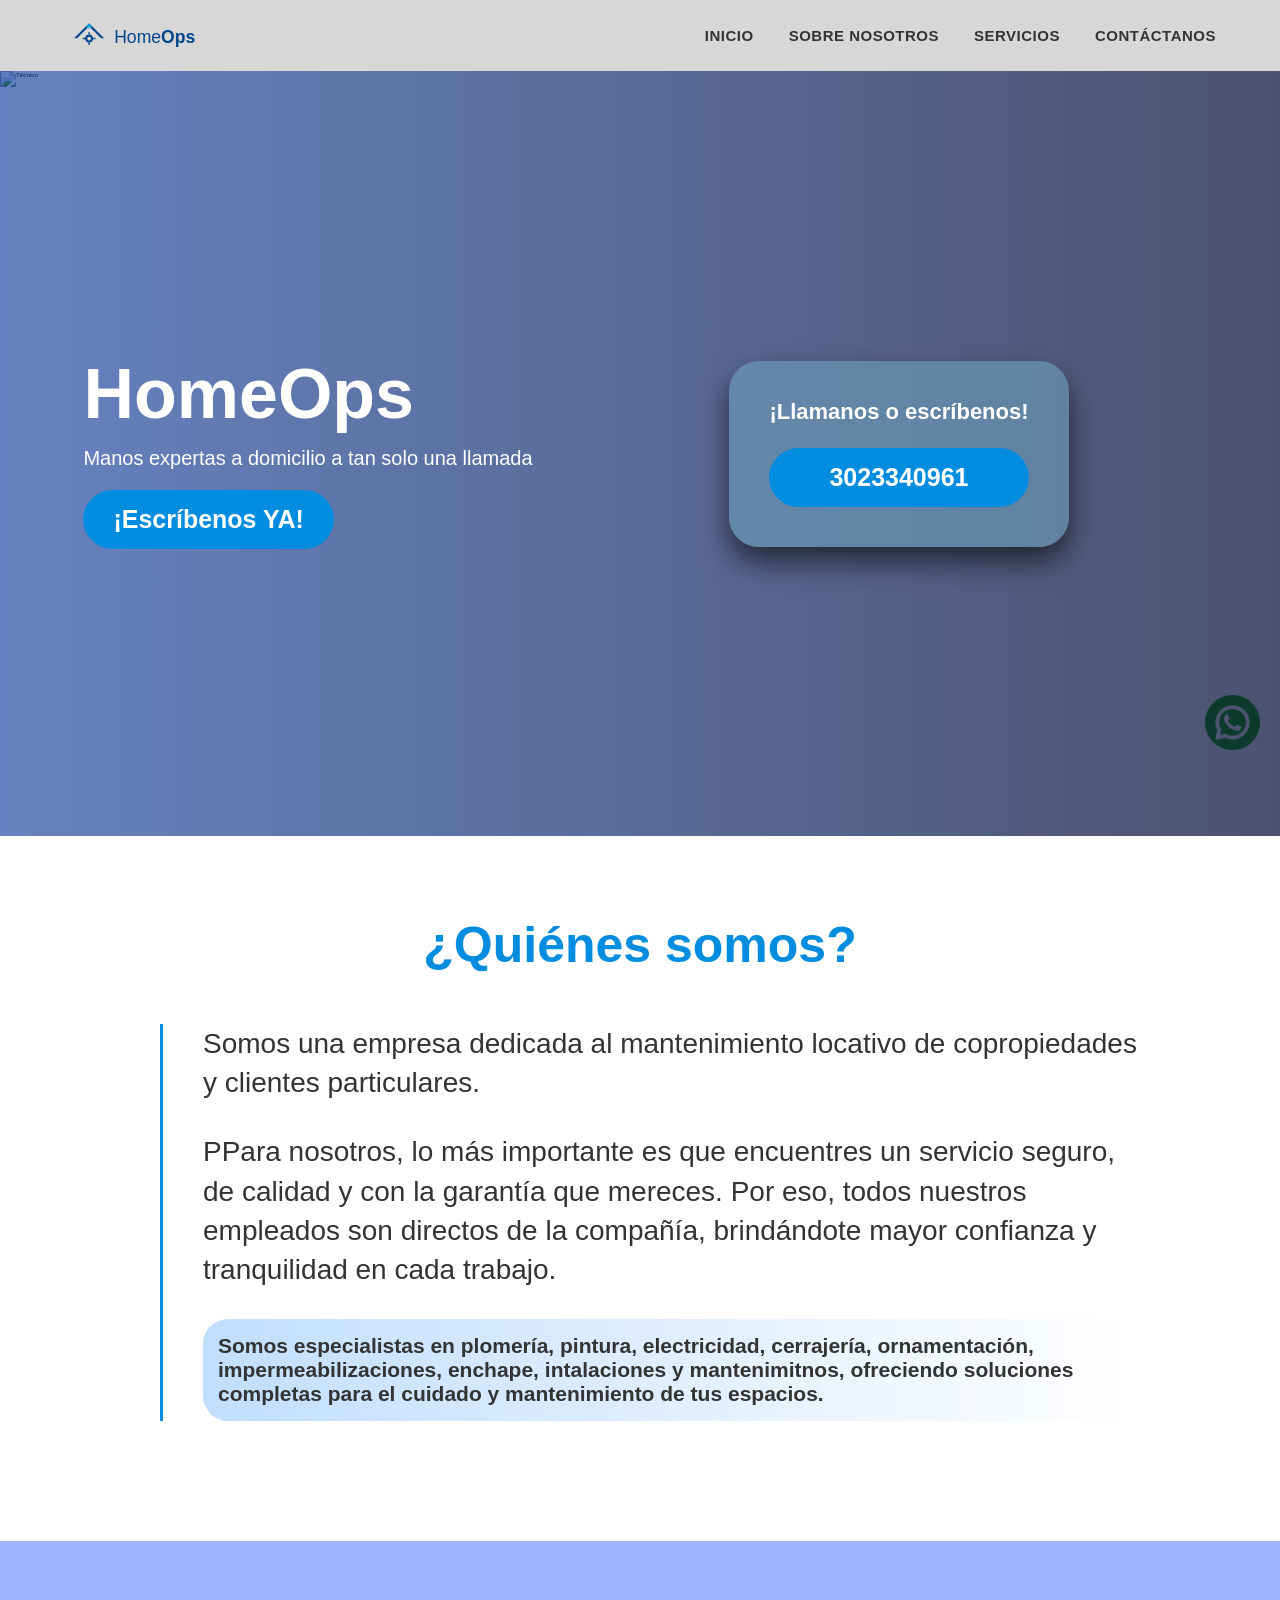
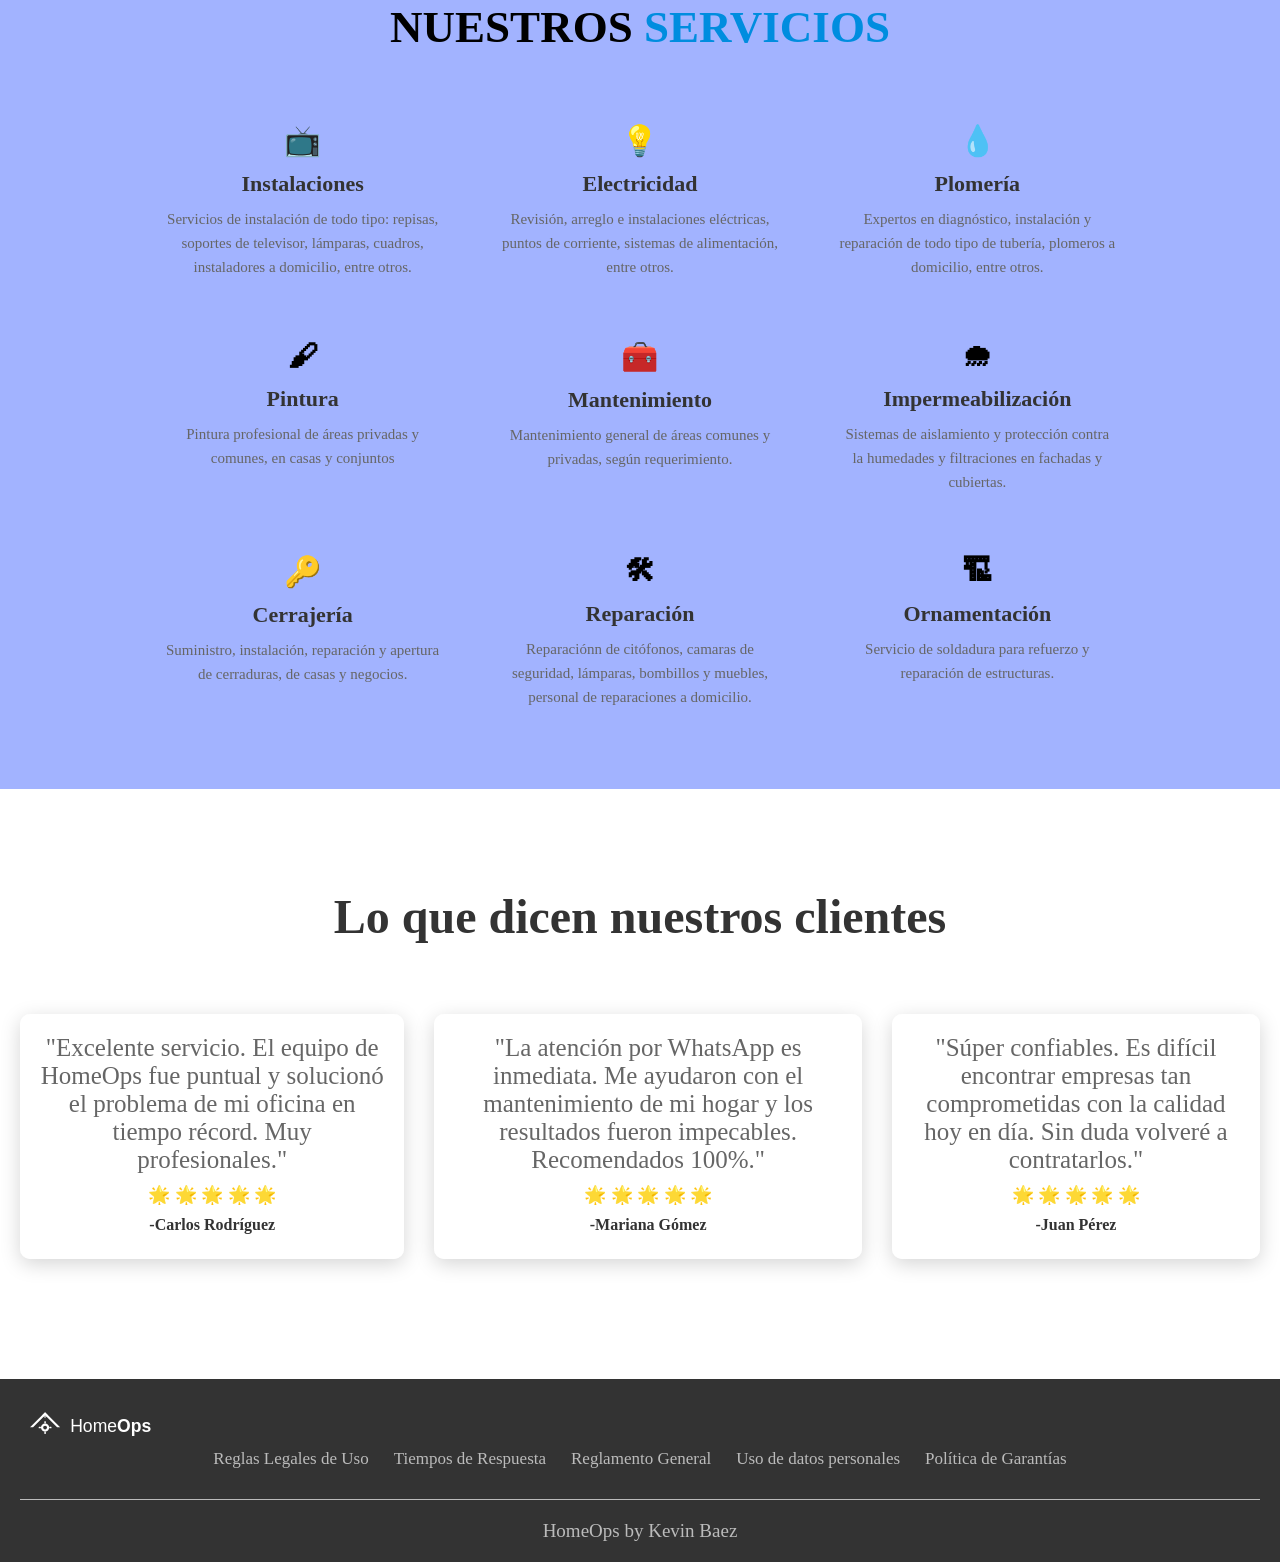
==== index.html @ d1332f35 "Renameagain" ====
<!DOCTYPE html>
<html lang="en">

<head>
    <meta charset="UTF-8">
    <meta name="viewport" content="width=device-width, initial-scale=1.0">
    <title>HomeOps</title>
    <link rel="stylesheet" href="Styles.css">
    <link rel="stylesheet" href="StylesInicio.css">
</head>

<body>
    <header>
        <div class="Logo">
            <img class="MenuLogo" src="/Img/Logo.svg" alt="Logo">
        </div>

        <input type="checkbox" id="toggle__menu">
        <label for="toggle__menu">
            <img src="/Img/bar.svg" alt="" class="logo__menu">
        </label>

        <nav class="Menu">
            <ul class="MenuList">
                <li><a class="MenuList" href="#Inicio">INICIO</a></li>
                <li><a class="MenuList" href="#Quienessomos">SOBRE NOSOTROS</a></li>
                <li><a class="MenuList" href="#Servicios">SERVICIOS</a></li>
                <li><a class="MenuList" href="ContactoIndex.html">CONTÁCTANOS</a></li>
            </ul>
        </nav>


    </header>
    <main>
        <section id="Inicio" class="Fondo">

            <img src="https://img1.wsimg.com/isteam/ip/806a893f-aa82-4f29-ba63-4973e5a2818e/herr.jpg" alt="Técnico"
                class="Fondoimg">

            <div class="ContenidoFondo">
                <div class="Izquierda">
                    <h1 class="TitleIzquierda">HomeOps</h1>
                    <p>Manos expertas a domicilio a tan solo una llamada</p>
                    <a href="https://api.whatsapp.com/send?phone=3023340961" class="btnWhatsapp2" target="_blank">¡Escríbenos YA! </a>
                </div>

                <div class="Derecha">
                    <h2 class="TitleDerecha">¡Llamanos o escríbenos!</h2>
                    <a href="https://api.whatsapp.com/send?phone=3023340961"  target="_blank" class="btncel">3023340961</a>

                </div>
            </div>
        </section>

        <section id="Quienessomos" class="Quienessomos">
            <h1 class="TitleQuienesSomos">¿Quiénes somos?</h1>
            <div class="Acercadenostros">
                <p class="Text">Somos una empresa dedicada al mantenimiento locativo de copropiedades y clientes particulares.</p>
                <p class="Text">PPara nosotros, lo más importante es que encuentres un servicio seguro, de calidad y con la garantía
                    que mereces. Por eso, todos nuestros empleados son directos de la compañía, brindándote mayor
                    confianza y tranquilidad en cada trabajo.</p>
                <p class="Prestamos">
                    Somos especialistas en plomería, pintura, electricidad, cerrajería, ornamentación,
                    impermeabilizaciones, enchape, intalaciones y  mantenimitnos, ofreciendo soluciones completas para el cuidado y
                    mantenimiento de tus espacios.
                </p>
            </div>
        </section>

<section id="Servicios" class="Servicios">
    <nav> 
        <h2 class="h2Servicios">NUESTROS <span>SERVICIOS</span></h2>
    <ul class="ListaServicios">
        <li>
            <h4>&#128250;</h4>
            <h3 class="TitleServicios">Instalaciones</h3>
             <p class="PServicios" >Servicios de instalación de todo tipo: repisas, soportes de televisor, lámparas, cuadros, instaladores a domicilio, entre otros.</p></li>
        <li>
            <h4>&#128161;</h4>
            <h3 class="TitleServicios">Electricidad</h3>
             <p class="PServicios" >Revisión, arreglo e instalaciones eléctricas, puntos de corriente, sistemas de alimentación, entre otros.</p></li>
        <li>
            <h4>&#128167;</h4>
            <h3 class="TitleServicios">Plomería</h3>
             <p class="PServicios" >Expertos en diagnóstico, instalación y reparación de todo tipo de tubería, plomeros a domicilio, entre otros.</p></li>
        <li>
            <h4>&#128396;</h4>
            <h3 class="TitleServicios">Pintura</h3>
             <p class="PServicios" >Pintura profesional de áreas privadas y comunes, en casas y conjuntos</p></li>
        <li>
            <h4>&#129520;</h4>
            <h3 class="TitleServicios">Mantenimiento</h3>
             <p class="PServicios" >Mantenimiento general de áreas comunes y privadas, según requerimiento.</p></li>
        <li>
            <h4>&#127783;</h4>
            <h3 class="TitleServicios">Impermeabilización</h3>
             <p class="PServicios" >Sistemas de aislamiento y protección contra la humedades y filtraciones en fachadas y cubiertas.</p></li>
        <li>
            <h4>&#128273;</h4>
            <h3 class="TitleServicios">Cerrajería</h3>
             <p class="PServicios" >Suministro, instalación, reparación y apertura de cerraduras, de casas y negocios.</p></li>
        <li>
            <h4>&#128736;</h4>
            <h3 class="TitleServicios">Reparación</h3>
             <p class="PServicios">Reparaciónn de citófonos, camaras de seguridad, lámparas, bombillos y muebles, personal de reparaciones a domicilio.</p></li>
        <li>
            <h4>&#127959;</h4>
            <h3 class="TitleServicios">Ornamentación</h3>
             <p class="PServicios" >Servicio de soldadura para refuerzo y reparación de estructuras.</p></li>
    </ul>
    </nav>
</section>

        <div class="Reseñas">
            <h2 class="tituloreseña">Lo que dicen nuestros clientes</h2>

            <div class="Rese">
                <div class="re">
                    <p class="Comentario">"Excelente servicio. El equipo de HomeOps fue puntual y solucionó el problema
                        de mi oficina en tiempo récord. Muy profesionales."</p>
                    <p class="Estrellas">&#127775 &#127775 &#127775 &#127775 &#127775 </p>
                    <p class="cliente">-Carlos Rodríguez</p>
                </div>

                <div class="re">
                    <p class="Comentario">"La atención por WhatsApp es inmediata. Me ayudaron con el mantenimiento de mi
                        hogar y los resultados fueron impecables. Recomendados 100%."</p>
                    <p class="Estrellas">&#127775 &#127775 &#127775 &#127775 &#127775 </p>
                    <p class="cliente">-Mariana Gómez</p>
                </div>

                <div class="re">
                    <p class="Comentario">"Súper confiables. Es difícil encontrar empresas tan comprometidas con la
                        calidad hoy en día. Sin duda volveré a contratarlos."</p>
                    <p class="Estrellas">&#127775 &#127775 &#127775 &#127775 &#127775 </p>
                    <p class="cliente">-Juan Pérez</p>
                </div>
            </div>
        </div>
        </section>



        <div class="Whatsapp">
            <a class="btnWhatsapp" href="https://api.whatsapp.com/send?phone=3023340961" target="_blank">
                <img class="btnWhatsapp" src="/Img/Whatsapp.png" alt="wasa"></a>
        </div>



    </main>
    <footer>
        <div class="Abajo">
            <div class="footerlogo">
                <a> <img src="Img/Logo.svg" alt="Logo" class="fimg">
                </a>
            </div>

            <nav>
                <ul class="footerlegal">
                    <li><a class="ItemsLegal" href="/Docs/ReglasDeUso.pdf" download>Reglas Legales de Uso</a></li>
                    <li><a class="ItemsLegal" href="/Docs/TiemposDeRespuesta.pdf" download>Tiempos de Respuesta</a></li>
                    <li><a class="ItemsLegal" href="/Docs/ReglasGenerales.pdf" download>Reglamento General</a></li>
                    <li><a class="ItemsLegal" href="/Docs/DatosPersonales.pdf" download>Uso de datos personales</a></li>
                    <li><a class="ItemsLegal" href="/Docs/PoliticaDeGarantias.pdf" download>Política de Garantías</a>
                    </li>
                </ul>
            </nav>

        </div>

        <div class="MasAbajo">
            <p>HomeOps by Kevin Baez</p>
        </div>
    </footer>
</body>

</html>
---- Styles.css ----
* {
    /* Reseteo básico para quitar espacios por defecto del navegador */
    margin: 0px;
    padding: 0px;
    box-sizing: border-box;
}

html,
body {
    font-size: 62.5%;
    /* Facilita el uso de rem (1rem = 10px) */
    height: 100%;
}

body {
    display: flex;
    flex-direction: column;
}

main {
    flex: 1;
}

header {
    display: flex;
    justify-content: space-between;
    align-items: center;
    padding: 10px 5%;
    background: #33333331;
}

.MenuLogo {
    height: 50px;
}

.logo__menu,
.logo {
    width: 4rem;
}

#toggle__menu,
.logo__menu {
    display: none;
}

.MenuList {
    display: flex;
    list-style: none;
    gap: 35px;
}

.MenuList a {
    text-decoration: none;
    color: #333;
    /* Fuente y Tamaño */
    font-family: 'Segoe UI', Roboto, sans-serif;
    font-size: 15px;
    font-weight: 700;
    letter-spacing: 0.5px;
    transition: 0.3s;
}

.MenuList a:hover {
    color: #008DDF;
    transform: translateY(-2px);
}

footer {
    background: #333;
    color: white;
    text-align: center;
    padding: 20px 20px;
}

.fimg {
    display: flex;
    justify-content: right;
    height: 50px;
    filter: brightness(0) invert(1);
}

.footerlegal {
    display: flex;
    list-style: none;
    padding: 0;
    display: flex;
    justify-content: center;
    gap: 25px;
    flex-wrap: wrap;
}

.ItemsLegal {
    text-decoration: none;
    color: #bbb;
    font-size: 1.7Rem;
    transition: 0.3s;
}

.ItemsLegal:hover {
    color: #008DDF;
}

.MasAbajo {
    font-size: 19px;
    margin-top: 3rem;
    padding-top: 2rem;
    border-top: 1px solid;
    color: #bbb;
}

.btnWhatsapp {
    position: fixed;
    width: 55px;
    right: 2rem;
    bottom: 15rem;
    text-align: center;
    transition-duration: 0.2;

}

.btnWhatsapp :hover {
    transform: translateY(-7px);
}

@media (max-width: 480px) {
    header {
        flex-direction: row-reverse;
    }

    .Menu {
        position: absolute;
        top: 7rem;
        left: 0;
        width: 0;
        height: 0;
        opacity: 0;
        overflow: hidden;
        background: rgba(255, 255, 255, 0.95);
        z-index: 1000;
        /*traee el texto al frente para qeu no quede atras */
        transition: width 1s ease, height 1s ease, opacity 1s ease, border-radius 1s ease;
    }

    .MenuList {
        flex-direction: column;
        justify-content: center;
        align-items: center;
        position: absolute;
        width: 100%;
        height: 6.5rem;
        left: 0;
    }

    .logo__menu {
        display: block;
        cursor: pointer;
    }

    #toggle__menu:checked~.Menu {
        height: 14rem;
        width: 100%;
        opacity: 1;

    }

    .fimg {
        justify-content: center;
        margin-bottom: 15px;
    }

    .btnWhatsapp {
        width: 45px;
    }
}
---- StylesInicio.css ----
* {
    /* Reseteo básico para quitar espacios por defecto del navegador */
    margin: 0px;
    padding: 0px;
    box-sizing: border-box;
}

html,
body {
    font-size: 62.5%;
    /*1rem = 10px*/
    height: 100%;
    scroll-behavior: smooth; /*para que se mueva despacio*/
}

.Fondo {
    position: relative;
    width: 100%;
    min-height: 85vh;
    display: flex;
    align-items: center;
    font-family: 'Segoe UI', sans-serif;
    overflow: hidden;
    z-index: 1;
    /*pa q se oculte el boton mientras este ese en la plnatalla*/

}

.Fondo::before {
    content: "";
    position: absolute;
    top: 0;
    left: 0;
    width: 100%;
    height: 100%;
    background: linear-gradient(90deg, rgba(0, 47, 150, 0.6), rgba(0, 10, 50, 0.7));
    z-index: 1;
}

.Fondoimg {
    position: absolute;
    top: 0;
    left: 0;
    width: 100%;
    height: 100%;
    object-fit: cover;

}

.ContenidoFondo {
    position: relative;
    display: flex;
    justify-content: space-around;
    align-items: center;
    flex-wrap: wrap;
    width: 90%;
    gap: 30px;
    z-index: 1;

}

.btnWhatsapp2,
.btncel {
    display: inline-block;
    padding: 15px 30px;
    border-radius: 50px;
    text-decoration: none;
    font-weight: bold;
    font-size: 2.5rem;
    transition: 0.3s;
}

.Izquierda {
    color: white;
    max-width: 600px;
}

.Izquierda p {
    font-size: 2rem;
    margin-top: 18px;
}

.TitleIzquierda {
    font-size: 7rem;
    font-weight: 900;
    line-height: 1;
}

.btnWhatsapp2 {
    Background: #008DDF;
    color: white;
    margin-top: 20px;
}

.Derecha {
    background: #6e9fbb96;
    color: white;
    padding: 40px;
    border-radius: 30px;
    text-align: center;
    max-width: 340px;
    box-shadow: 0 15px 30px rgba(0, 0, 0, 0.603);
}

.TitleDerecha {
    font-size: 2.2rem;
    margin-bottom: 2.5rem;
    line-height: 1;
}

.btncel {
    background: #008DDF;
    color: white;
    display: block;
    margin-top: 15px;
}

.btnWhatsapp2:hover,
.btncel:hover {
    transform: translateY(-5px);
    box-shadow: 0 10px 20px rgba(0, 0, 0, 0.2);
}


.Quienessomos {
    font-family: 'Segoe UI', sans-serif;
    max-width: 1000px;
    margin: auto;
    margin-bottom:12rem;
}

.TitleQuienesSomos {
    font-size: 5rem;
    color: #008DDF;
    font-weight: 900;
    margin-top: 8rem;
    margin-bottom: 5rem;
    text-align: center;
}

.Acercadenostros {
    position: relative;
    border-left: 3px solid #008DDF; 
    padding-left: 4rem;
    margin-left: 2rem;
}

.Text{
    font-size: 2.8rem;
    color: #333;
    margin-bottom: 3rem;
    line-height: 1.4;
}


.Prestamos {
    color: #333 ;
    font-weight: 800;
    font-size: 2.1rem;
    background: linear-gradient(90deg, #c1deff, transparent);
    padding: 1.5rem;
    border-radius:25px;
margin-bottom: 5rem;}

.Servicios {
    padding: 60px 20px;
    background: #002fff5d;
    text-align: center;
}

.h2Servicios {
    font-size: 4.5rem;
    margin-bottom: 50px;
}
.h2Servicios span{ color: #008DDF; }

.ListaServicios {
    display: grid;
    grid-template-columns: repeat(auto-fit, minmax(280px, 1fr));
    /* hace que se divida en trescolumnas */
    gap: 2rem;
    list-style: none;
    width: 80%;
    margin: auto;
    padding: 0;
}

.ListaServicios li {
    padding: 20px;
    transition: 0.3s;
}

.TitleServicios {
    color: #333; 
    font-size: 2.2rem;
    margin-bottom: 1rem;
    font-weight: bold;
}
 h4{
    font-size: 3rem;
    margin-bottom: 1.3rem;
 }
.PServicios {
    color: #666;
    font-size: 1.5rem;
    line-height: 1.6;
    margin: 0 auto;
}

.ListaServicios li:hover {
    transform: scale(1.05);
}

.Reseñas {
    margin-top: 9rem;
    margin-bottom: 7rem;
    padding: 1rem;
    text-align: center;
}

.tituloreseña {
    font-size: 4.8rem;
    padding-bottom: 3rem;
    color: #333;
}

.Rese {
    display: flex;
    justify-content: center;
    gap: 30px;
    padding: 40px 10px;
}

.re {
    position: relative;
    background: rgba(255, 255, 255, 0.716);
    min-width: 280px;
    padding: 20px 20px 25px;
    border-radius: 10px;
    box-shadow: 0 5px 20px rgba(0, 0, 0, 0.17);

}

.Estrellas {
    margin-bottom: 10px;
    font-size: 1.8rem;
}

.Comentario {
    font-size: 2.5rem;
    color: #666;
    margin-bottom: 1rem;
}

.cliente {
    font-size: 1.6rem;
    font-weight: bold;
    color: #333;
}

@media (max-width: 820px) {
    .Derecha {
        display: none;
    }

    .ContenidoFondo {
        justify-content: center;
    }
}

@media (max-width: 480px) {
    .Rese {
        flex-direction: column;
        align-items: center;
    }

    .re {
        margin-bottom: 1rem;
    }

    .ContenidoFondo {
        flex-direction: column;
        text-align: center;
    }

    .Izquierda h1 {
        font-size: 4rem;
    }
    .TitleQuienesSomos {
         font-size: 3rem;
         }
    .Acercadenostros { 
        padding-left: 2.5rem; 
        margin: 3rem;
    }
     .h2Servicios {
         font-size: 2.8rem; 
        }
    .ListaServicios {
         gap: 2rem;
         }
}
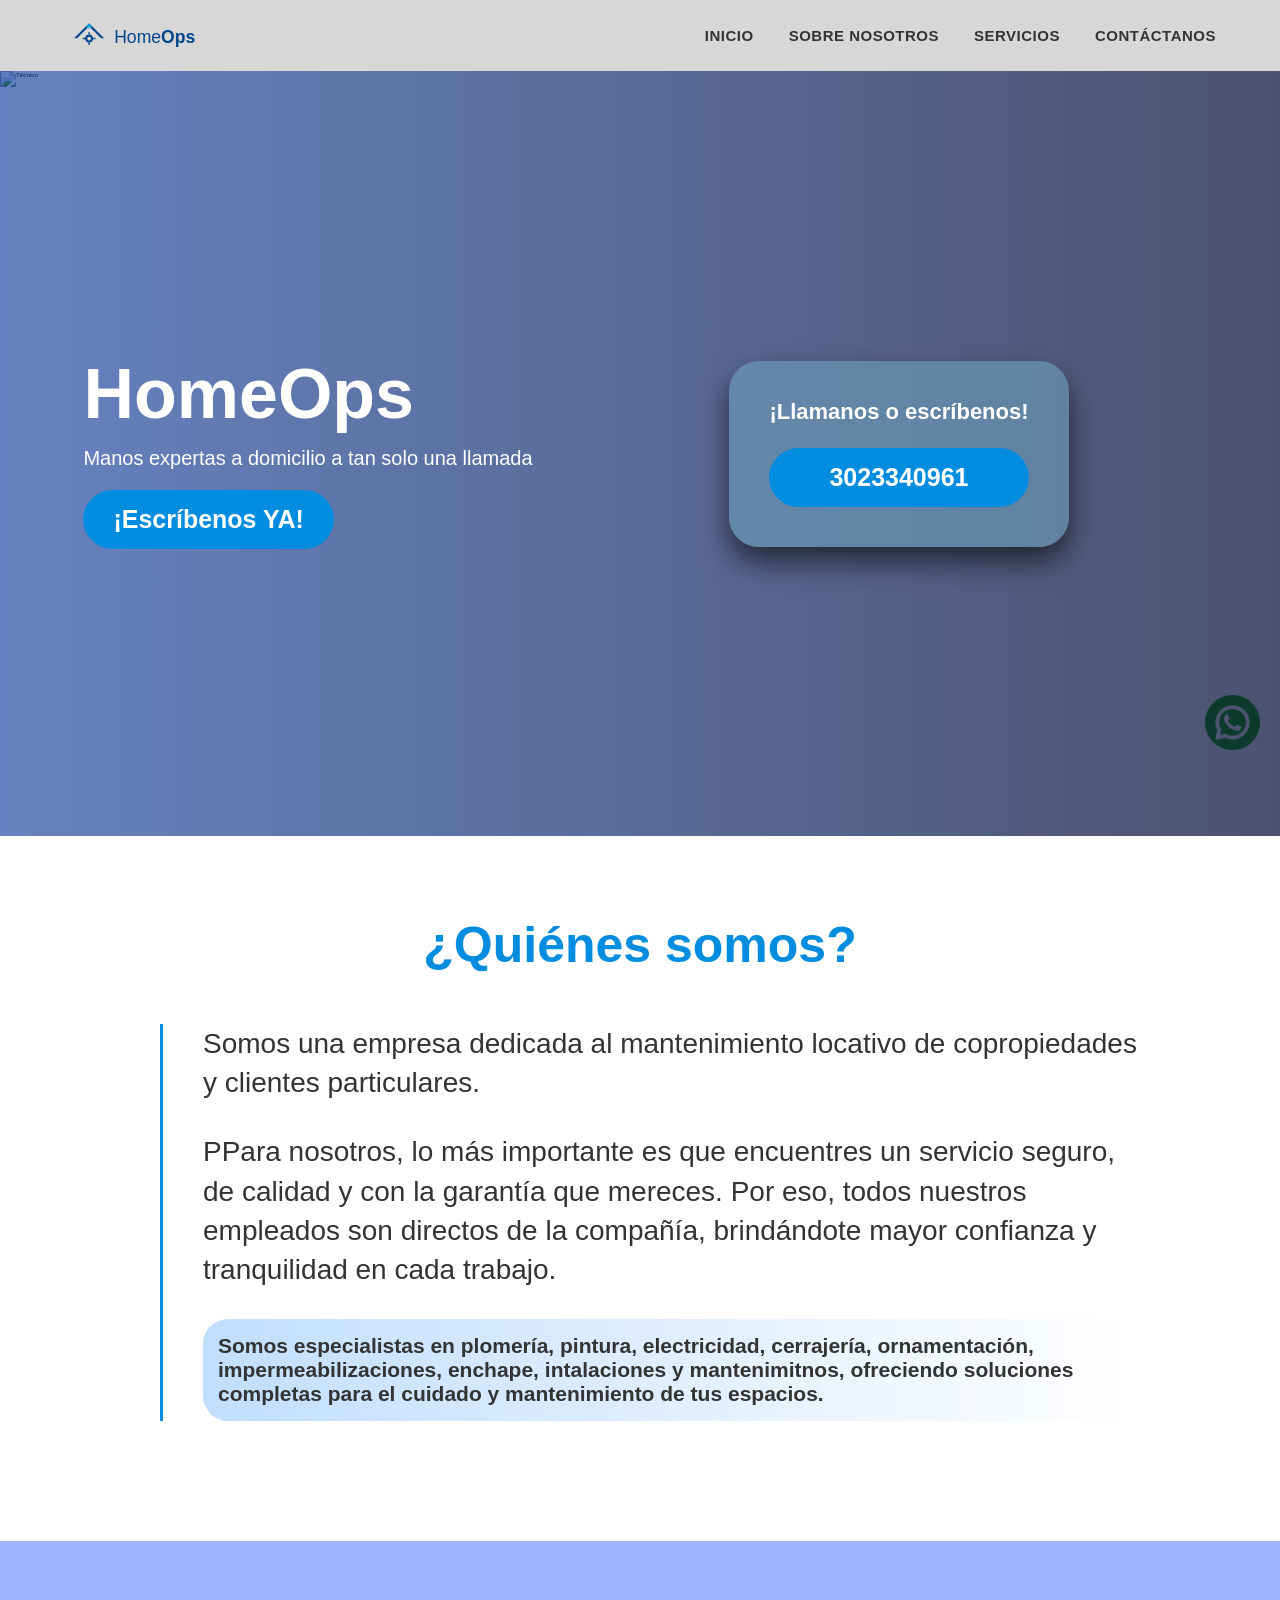
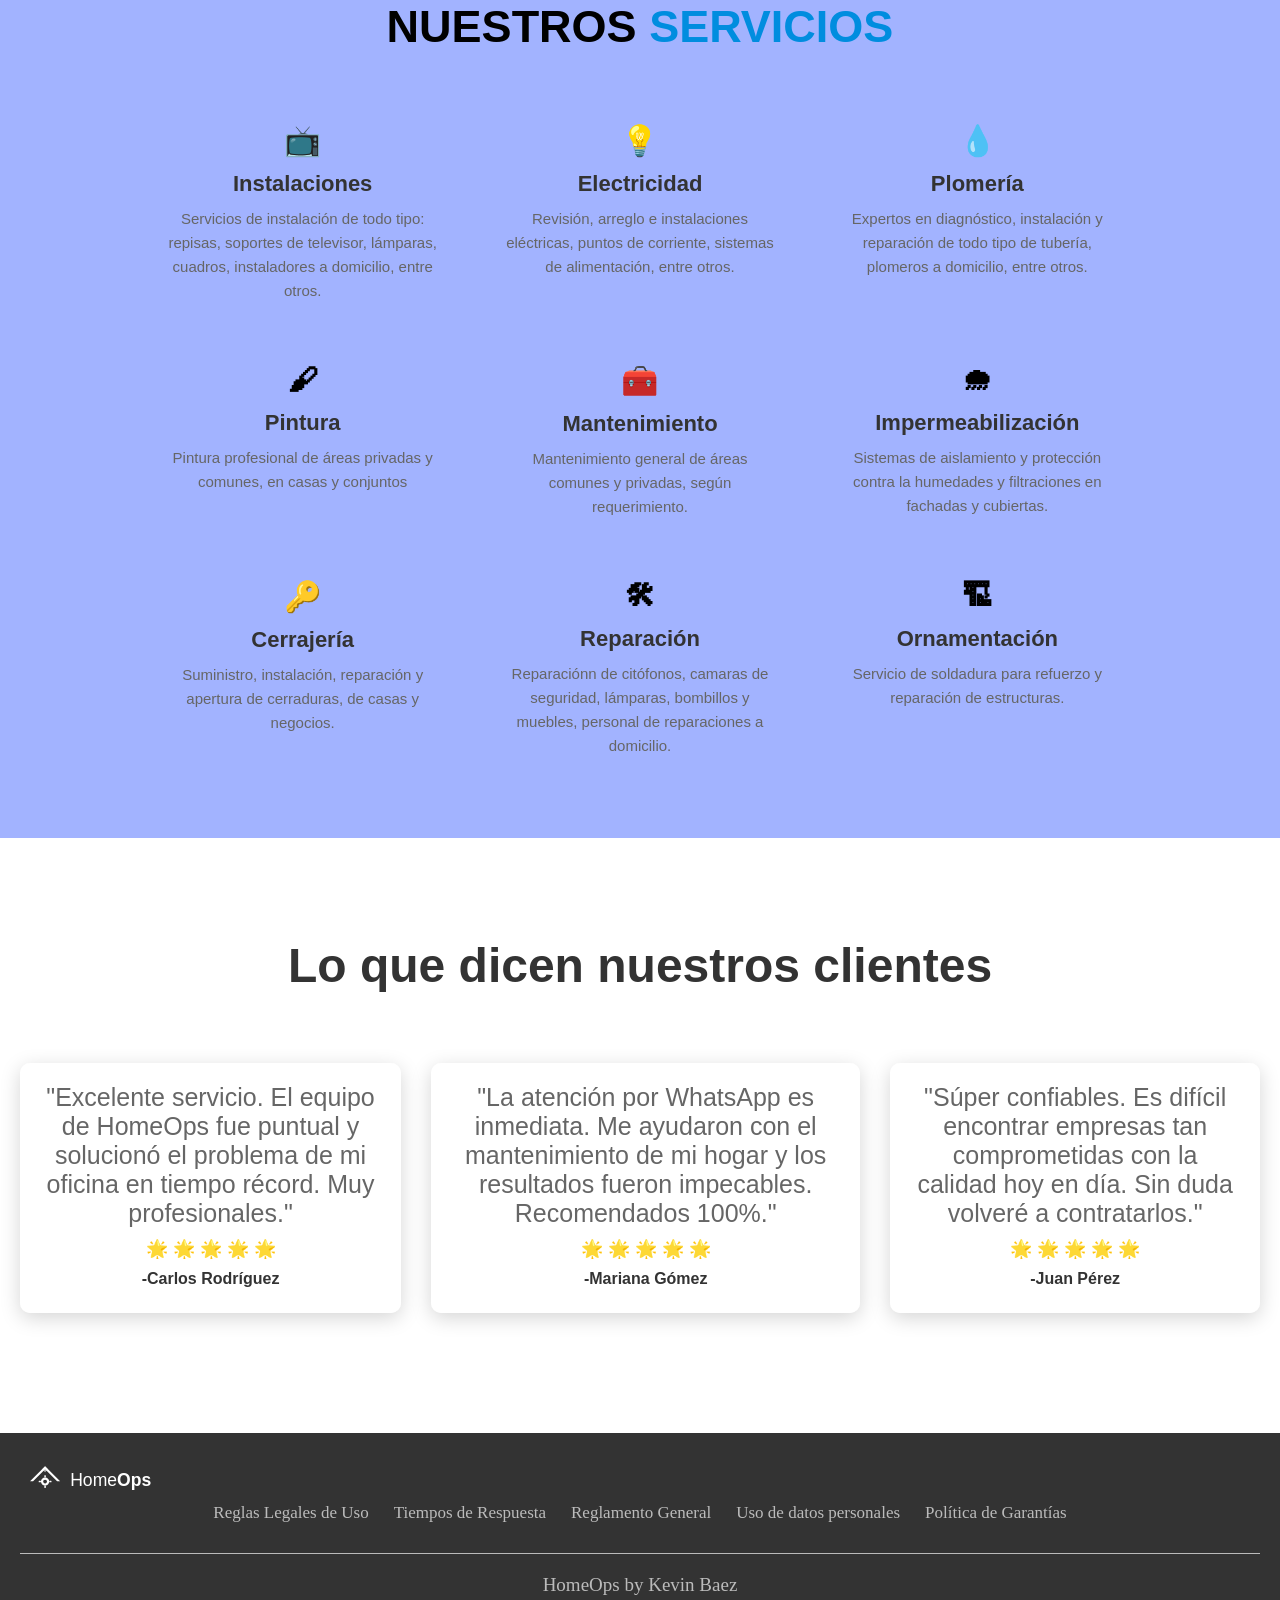
==== commit bf0a3e24: "Intalaciones, Css y responsive" ====
--- a/index.html
+++ b/index.html
@@ -71,11 +71,11 @@
     <nav> 
         <h2 class="h2Servicios">NUESTROS <span>SERVICIOS</span></h2>
     <ul class="ListaServicios">
-        <li>
+        <li> <a href="Instalaciones.html">
             <h4>&#128250;</h4>
             <h3 class="TitleServicios">Instalaciones</h3>
-             <p class="PServicios" >Servicios de instalación de todo tipo: repisas, soportes de televisor, lámparas, cuadros, instaladores a domicilio, entre otros.</p></li>
-        <li>
+             <p class="PServicios" >Servicios de instalación de todo tipo: repisas, soportes de televisor, lámparas, cuadros, instaladores a domicilio, entre otros.</p> </a></li>
+         <li>
             <h4>&#128161;</h4>
             <h3 class="TitleServicios">Electricidad</h3>
              <p class="PServicios" >Revisión, arreglo e instalaciones eléctricas, puntos de corriente, sistemas de alimentación, entre otros.</p></li>
--- a/Styles.css
+++ b/Styles.css
@@ -10,6 +10,7 @@
     font-size: 62.5%;
     /* Facilita el uso de rem (1rem = 10px) */
     height: 100%;
+    
 }
 
 body {
--- a/StylesInicio.css
+++ b/StylesInicio.css
@@ -163,6 +163,7 @@
 margin-bottom: 5rem;}
 
 .Servicios {
+     font-family: 'Segoe UI', sans-serif;
     padding: 60px 20px;
     background: #002fff5d;
     text-align: center;
@@ -175,6 +176,7 @@
 .h2Servicios span{ color: #008DDF; }
 
 .ListaServicios {
+    
     display: grid;
     grid-template-columns: repeat(auto-fit, minmax(280px, 1fr));
     /* hace que se divida en trescolumnas */
@@ -188,6 +190,9 @@
 .ListaServicios li {
     padding: 20px;
     transition: 0.3s;
+}
+a{
+    text-decoration: none;
 }
 
 .TitleServicios {
@@ -212,6 +217,7 @@
 }
 
 .Reseñas {
+     font-family: 'Segoe UI', sans-serif;
     margin-top: 9rem;
     margin-bottom: 7rem;
     padding: 1rem;
